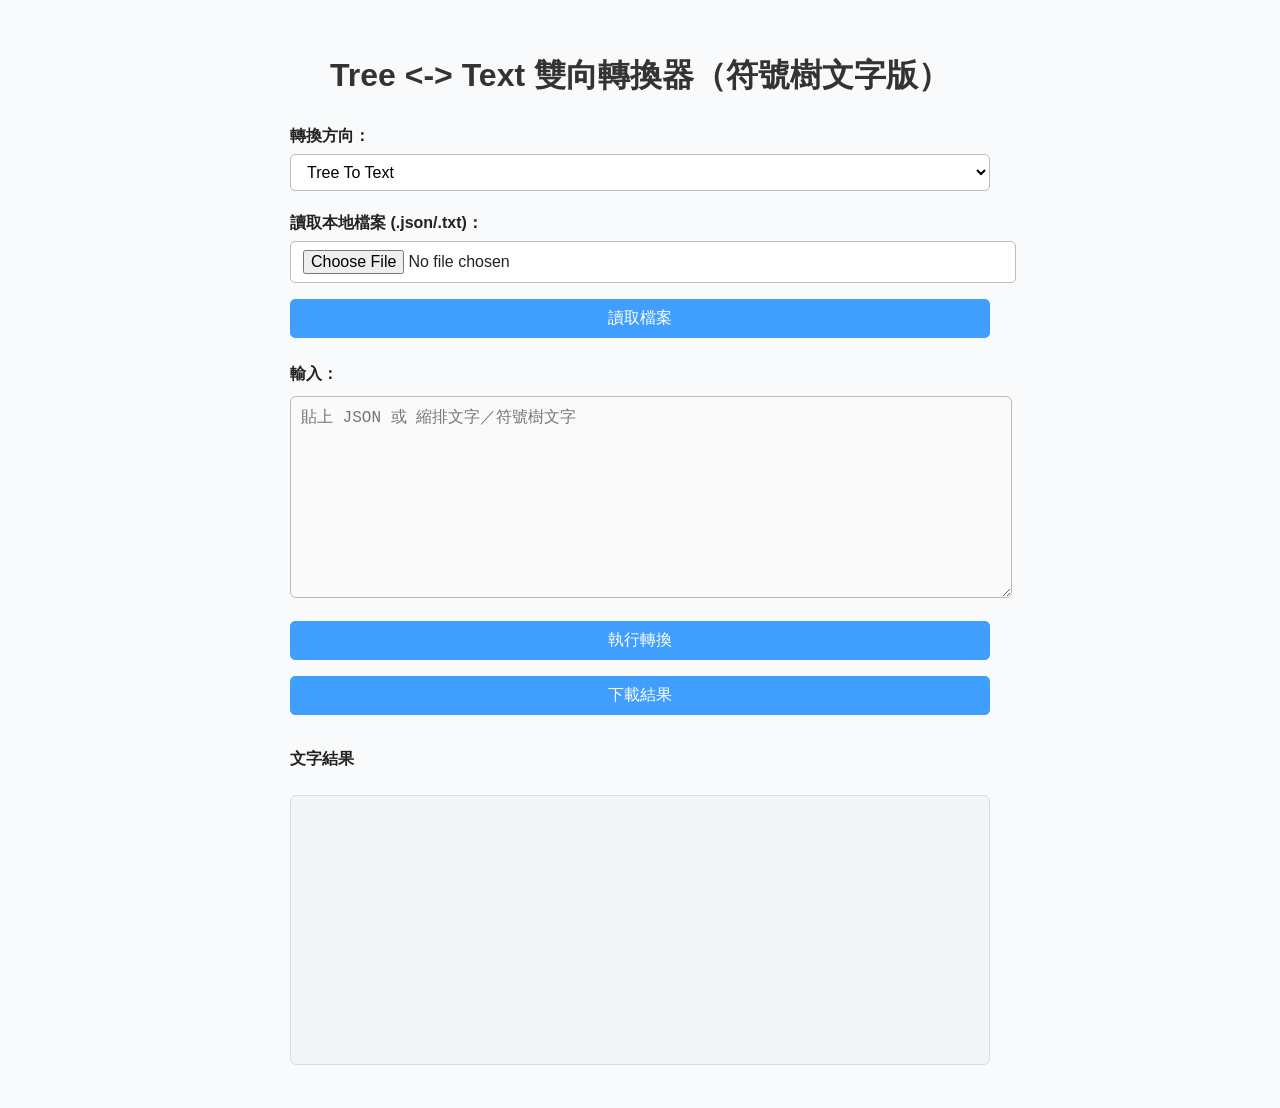
==== index.html @ 37edcde2 "Update and rename TextandTree.html to index.html" ====
<!DOCTYPE html>
<html lang="zh-Hant">
<head>
<meta charset="UTF-8" />
<meta name="viewport" content="width=device-width, initial-scale=1" />
<title>Tree &lt;-&gt; Text 雙向轉換器（符號樹文字版）</title>
<style>
  body {
    font-family: "Microsoft JhengHei", "Segoe UI", Tahoma, Geneva, Verdana, sans-serif;
    max-width: 700px;
    margin: 20px auto;
    background: #f9fafb;
    color: #222;
    line-height: 1.5;
    padding: 10px 20px;
  }
  h1 {
    text-align: center;
    margin-bottom: 25px;
    color: #333;
  }
  label {
    font-weight: 600;
    display: block;
    margin-top: 12px;
  }
  select, button, input[type="file"] {
    font-size: 16px;
    padding: 8px 12px;
    margin-top: 6px;
    border: 1.5px solid #bbb;
    border-radius: 5px;
    background: #fff;
    transition: border-color 0.2s;
    width: 100%;
  }
  select:focus, button:focus, input[type="file"]:focus {
    outline: none;
    border-color: #409eff;
    box-shadow: 0 0 5px rgba(64, 158, 255, 0.5);
  }
  button {
    cursor: pointer;
    background: #409eff;
    color: white;
    border-color: #409eff;
    user-select: none;
    transition: background-color 0.3s;
    margin-top: 16px;
  }
  button:hover {
    background: #66aaff;
  }
  button:active {
    background: #2c79d7;
  }
  textarea {
    width: 100%;
    height: 180px;
    font-family: monospace;
    font-size: 16px;
    margin-top: 10px;
    border: 1.5px solid #bbb;
    border-radius: 6px;
    padding: 10px;
    resize: vertical;
    background: #fafafa;
    color: #222;
    transition: border-color 0.2s;
  }
  textarea:focus {
    outline: none;
    border-color: #409eff;
    box-shadow: 0 0 6px rgba(64, 158, 255, 0.4);
  }
  #outputText {
    background: #f3f6f9;
    border: 1.5px solid #ddd;
    border-radius: 6px;
    padding: 14px;
    font-family: monospace;
    white-space: pre-wrap;
    height: 240px;
    overflow: auto;
    color: #222;
    margin-top: 24px;
  }
</style>
</head>
<body>

<h1>Tree &lt;-&gt; Text 雙向轉換器（符號樹文字版）</h1>

<label for="mode">轉換方向：</label>
<select id="mode">
  <option value="treeToText">Tree To Text</option>
  <option value="textToTree">Text To Tree</option>
</select>

<label for="fileInput" style="margin-top: 20px;">讀取本地檔案 (.json/.txt)：</label>
<input type="file" id="fileInput" accept=".json,.txt" />
<button id="loadBtn">讀取檔案</button>

<label for="inputArea" style="margin-top: 24px;">輸入：</label>
<textarea id="inputArea" placeholder="貼上 JSON 或 縮排文字／符號樹文字"></textarea>

<button id="convertBtn">執行轉換</button>
<button id="downloadBtn">下載結果</button>

<label for="outputText" style="margin-top: 32px;">文字結果</label>
<pre id="outputText" tabindex="0" aria-label="文字輸出區"></pre>

<script>
  let currentTree = null;

  function showError(msg) {
    alert(msg);
  }

  // 縮排/符號樹文字轉樹狀物件
  function textToTree(lines) {
    if (!lines.length) return null;
    const root = { name: lines[0].trim(), children: [] };
    const stack = [root];
    const indentStack = [0];
    for (let i = 1; i < lines.length; i++) {
      const line = lines[i];
      const cleanLine = line.replace(/^[\s│├└─]+/, "");
      const indent = line.match(/^(\s*)/)[1].length;
      const name = cleanLine.trim();
      if (!name) continue;
      const node = { name, children: [] };
      while (indentStack.length && indent <= indentStack[indentStack.length - 1]) {
        stack.pop();
        indentStack.pop();
      }
      const parent = stack[stack.length - 1];
      parent.children.push(node);
      stack.push(node);
      indentStack.push(indent);
    }
    return root;
  }

  // 樹狀物件轉符號樹文字 (├── │ └──)
  function treeToSymbolText(node, prefix = "", isLast = true) {
    if (!node) return "";
    const pointer = isLast ? "└── " : "├── ";
    let line = prefix + pointer + node.name + "\n";
    const children = node.children || [];
    const newPrefix = prefix + (isLast ? "    " : "│   ");
    children.forEach((child, i) => {
      const lastChild = i === children.length - 1;
      line += treeToSymbolText(child, newPrefix, lastChild);
    });
    return line;
  }

  // 讀取本地檔案事件
  document.getElementById("loadBtn").onclick = () => {
    const fileInput = document.getElementById("fileInput");
    if (!fileInput.files.length) {
      showError("請先選擇檔案！");
      return;
    }
    const file = fileInput.files[0];
    const reader = new FileReader();
    reader.onload = e => {
      const text = e.target.result;
      if (file.name.endsWith(".json")) {
        try {
          JSON.parse(text);
          document.getElementById("inputArea").value = text;
        } catch {
          showError("JSON 解析失敗，請檢查檔案內容！");
        }
      } else {
        document.getElementById("inputArea").value = text;
      }
    };
    reader.readAsText(file);
  };

  // 轉換按鈕事件
  document.getElementById("convertBtn").onclick = () => {
    const mode = document.getElementById("mode").value;
    const input = document.getElementById("inputArea").value.trim();

    if (!input) {
      showError("請輸入內容！");
      return;
    }

    if (mode === "treeToText") {
      let tree = null;
      try {
        tree = JSON.parse(input);
      } catch (e) {
        showError("JSON 解析失敗：" + e.message);
        return;
      }
      currentTree = tree;

      // 符號樹文字輸出
      const outText = treeToSymbolText(tree);
      document.getElementById("outputText").textContent = outText;

    } else if (mode === "textToTree") {
      const lines = input.split(/\r?\n/).filter(l => l.trim() !== "");
      const tree = textToTree(lines);
      currentTree = tree;

      // JSON 格式輸出
      document.getElementById("outputText").textContent = JSON.stringify(tree, null, 2);
    }
  };

  // 下載結果按鈕事件
  document.getElementById("downloadBtn").onclick = () => {
    if (!currentTree) {
      showError("請先執行轉換！");
      return;
    }
    const mode = document.getElementById("mode").value;
    let content = "";

    if (mode === "treeToText") {
      content = treeToSymbolText(currentTree);
    } else if (mode === "textToTree") {
      content = JSON.stringify(currentTree, null, 2);
    }

    const blob = new Blob([content], { type: "text/plain;charset=utf-8" });
    const a = document.createElement("a");
    a.href = URL.createObjectURL(blob);
    a.download = mode === "textToTree" ? "tree.json" : "tree.txt";
    a.click();
    URL.revokeObjectURL(a.href);
  };
</script>

</body>
</html>
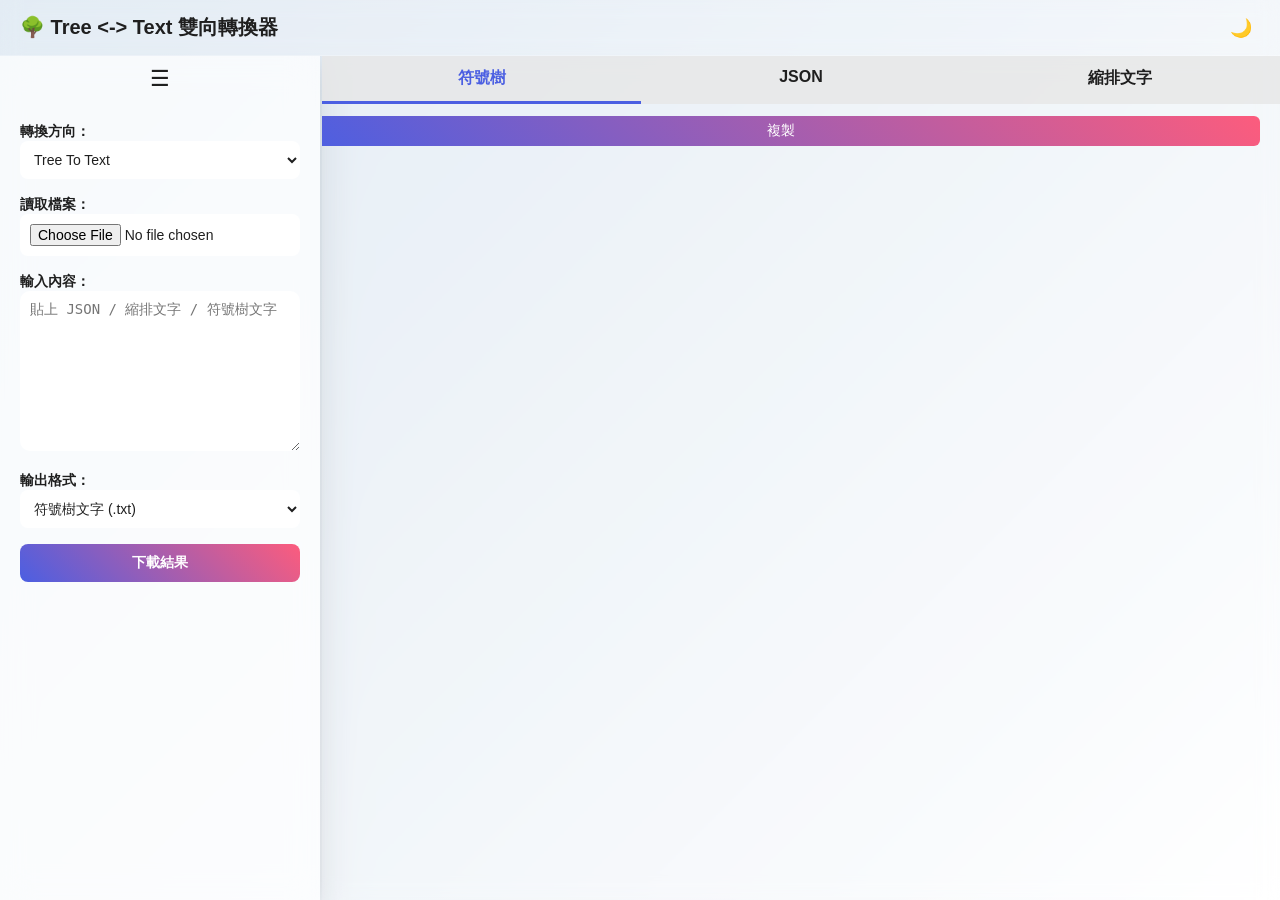
==== commit 314d7e9a: "Update index.html Ver 1.0.0" ====
--- a/index.html
+++ b/index.html
@@ -3,121 +3,368 @@
 <head>
 <meta charset="UTF-8" />
 <meta name="viewport" content="width=device-width, initial-scale=1" />
-<title>Tree &lt;-&gt; Text 雙向轉換器（符號樹文字版）</title>
+<title>Tree &lt;-&gt; Text 雙向轉換器</title>
 <style>
+  :root {
+    --bg-gradient: linear-gradient(135deg, #dfe9f3, #ffffff);
+    --panel-bg: rgba(255,255,255,0.75);
+    --input-bg: rgba(255,255,255,0.95);
+    --text-color: #1f1f1f;
+    --tab-bg: rgba(230,230,230,0.8);
+    --active-tab: #4b5fe2;
+    --btn-gradient: linear-gradient(45deg, #4b5fe2, #fc5c7d);
+  }
+  body.dark {
+    --bg-gradient: linear-gradient(135deg, #1e2026, #3b3f58);
+    --panel-bg: rgba(40,40,50,0.85);
+    --input-bg: rgba(60,60,70,0.95);
+    --text-color: #f2f2f2;
+    --tab-bg: rgba(80,80,90,0.8);
+    --active-tab: #9da6ff;
+    --btn-gradient: linear-gradient(45deg, #6a82fb, #fc5c7d);
+  }
+
+  * { box-sizing: border-box; }
   body {
-    font-family: "Microsoft JhengHei", "Segoe UI", Tahoma, Geneva, Verdana, sans-serif;
-    max-width: 700px;
-    margin: 20px auto;
-    background: #f9fafb;
-    color: #222;
-    line-height: 1.5;
-    padding: 10px 20px;
-  }
-  h1 {
-    text-align: center;
-    margin-bottom: 25px;
-    color: #333;
-  }
+    margin: 0;
+    font-family: "Segoe UI", "Microsoft JhengHei", sans-serif;
+    background: var(--bg-gradient);
+    color: var(--text-color);
+    height: 100vh;
+    display: flex;
+    flex-direction: column;
+    transition: background 0.4s ease;
+  }
+  header {
+    display: flex;
+    justify-content: space-between;
+    align-items: center;
+    padding: 14px 20px;
+    background: rgba(255,255,255,0.15);
+    backdrop-filter: blur(10px);
+    font-size: 20px;
+    font-weight: bold;
+    border-bottom: 1px solid rgba(255,255,255,0.25);
+  }
+  header .toggle-theme {
+    background: transparent;
+    border: none;
+    font-size: 18px;
+    cursor: pointer;
+    color: var(--text-color);
+    padding: 4px 8px;
+    margin: 0;
+    width: auto;
+    height: auto;
+    line-height: 1;
+    transition: background-color 0.3s ease;
+  }
+  header .toggle-theme:hover {
+    background: rgba(255, 255, 255, 0.1);
+    border-radius: 6px;
+  }
+  main {
+    flex: 1;
+    display: flex;
+    overflow: hidden;
+  }
+
+  /* 側邊欄 */
+  .sidebar {
+    width: 320px;
+    background: var(--panel-bg);
+    backdrop-filter: blur(15px);
+    box-shadow: 0 8px 30px rgba(0,0,0,0.15);
+    display: flex;
+    flex-direction: column;
+    transition: width 0.3s;
+    overflow: hidden;
+    position: relative;
+  }
+  .sidebar.collapsed {
+    width: 60px;
+  }
+  .sidebar-toggle {
+    background: none;
+    border: none;
+    font-size: 22px;
+    padding: 10px;
+    cursor: pointer;
+    color: var(--text-color);
+    align-self: flex-end;
+  }
+  .sidebar-content {
+    flex: 1;
+    padding: 20px;
+    display: flex;
+    flex-direction: column;
+    gap: 16px;
+  }
+
+  /* 折疊時顯示圖示模式 */
+  .sidebar.collapsed .sidebar-content > div {
+    display: flex;
+    align-items: center;
+    justify-content: center;
+    position: relative;
+    cursor: pointer;
+  }
+  .sidebar.collapsed label,
+  .sidebar.collapsed select,
+  .sidebar.collapsed textarea,
+  .sidebar.collapsed input,
+  .sidebar.collapsed button.action-btn {
+    display: none;
+  }
+  .sidebar.collapsed .icon-only {
+    display: block;
+    font-size: 22px;
+    cursor: pointer;
+  }
+  .icon-only {
+    display: none;
+  }
+
+  /* Tooltip */
+  .tooltip {
+    position: absolute;
+    left: 60px;
+    background: #000;
+    color: #fff;
+    padding: 6px 10px;
+    font-size: 13px;
+    border-radius: 4px;
+    white-space: nowrap;
+    opacity: 0;
+    transform: translateY(-50%);
+    transition: opacity 0.2s ease;
+    pointer-events: none;
+    top: 50%;
+  }
+  .sidebar.collapsed .sidebar-content > div:hover .tooltip {
+    opacity: 1;
+  }
+
   label {
+    font-size: 14px;
     font-weight: 600;
-    display: block;
-    margin-top: 12px;
   }
   select, button, input[type="file"] {
-    font-size: 16px;
-    padding: 8px 12px;
-    margin-top: 6px;
-    border: 1.5px solid #bbb;
-    border-radius: 5px;
-    background: #fff;
-    transition: border-color 0.2s;
+    font-size: 14px;
+    padding: 10px;
+    border: none;
+    border-radius: 8px;
+    background: var(--input-bg);
+    color: var(--text-color);
     width: 100%;
-  }
-  select:focus, button:focus, input[type="file"]:focus {
-    outline: none;
-    border-color: #409eff;
-    box-shadow: 0 0 5px rgba(64, 158, 255, 0.5);
-  }
-  button {
-    cursor: pointer;
-    background: #409eff;
-    color: white;
-    border-color: #409eff;
-    user-select: none;
-    transition: background-color 0.3s;
-    margin-top: 16px;
-  }
-  button:hover {
-    background: #66aaff;
-  }
-  button:active {
-    background: #2c79d7;
   }
   textarea {
     width: 100%;
-    height: 180px;
+    height: 160px;
+    border: none;
+    border-radius: 10px;
+    padding: 10px;
+    background: var(--input-bg);
+    color: var(--text-color);
     font-family: monospace;
-    font-size: 16px;
-    margin-top: 10px;
-    border: 1.5px solid #bbb;
-    border-radius: 6px;
-    padding: 10px;
-    resize: vertical;
-    background: #fafafa;
-    color: #222;
-    transition: border-color 0.2s;
-  }
-  textarea:focus {
-    outline: none;
-    border-color: #409eff;
-    box-shadow: 0 0 6px rgba(64, 158, 255, 0.4);
-  }
-  #outputText {
-    background: #f3f6f9;
-    border: 1.5px solid #ddd;
-    border-radius: 6px;
-    padding: 14px;
+    font-size: 14px;
+  }
+  button.action-btn {
+    background: var(--btn-gradient);
+    color: white;
+    font-weight: bold;
+    cursor: pointer;
+  }
+  button.action-btn:hover {
+    filter: brightness(1.08);
+  }
+
+  /* 預覽區 */
+  .right-panel {
+    flex: 1;
+    background: rgba(255,255,255,0.12);
+    backdrop-filter: blur(10px);
+    margin-left: 2px;
+    display: flex;
+    flex-direction: column;
+  }
+  .tabs {
+    display: flex;
+    background: var(--tab-bg);
+  }
+  .tab {
+    flex: 1;
+    padding: 12px;
+    text-align: center;
+    cursor: pointer;
+    font-weight: 600;
+    color: var(--text-color);
+    border-bottom: 2px solid transparent;
+    transition: all 0.2s ease;
+  }
+  .tab.active {
+    border-bottom: 3px solid var(--active-tab);
+    color: var(--active-tab);
+  }
+  .tab-content {
+    flex: 1;
+    padding: 20px;
+    overflow: auto;
     font-family: monospace;
     white-space: pre-wrap;
-    height: 240px;
-    overflow: auto;
-    color: #222;
-    margin-top: 24px;
+    position: relative;
+  }
+  .copy-btn {
+    position: absolute;
+    top: 12px;
+    right: 20px;
+    background: var(--btn-gradient);
+    color: white;
+    border: none;
+    border-radius: 6px;
+    padding: 6px 10px;
+    cursor: pointer;
+  }
+
+  /* 側邊欄拖拉條 */
+  .drag-handle {
+    position: absolute;
+    top: 0;
+    right: 0;
+    width: 6px;
+    height: 100%;
+    cursor: ew-resize;
+    background: transparent;
+    z-index: 100;
+  }
+  .drag-handle:hover {
+    background: rgba(100, 100, 100, 0.2);
   }
 </style>
 </head>
 <body>
-
-<h1>Tree &lt;-&gt; Text 雙向轉換器（符號樹文字版）</h1>
-
-<label for="mode">轉換方向：</label>
-<select id="mode">
-  <option value="treeToText">Tree To Text</option>
-  <option value="textToTree">Text To Tree</option>
-</select>
-
-<label for="fileInput" style="margin-top: 20px;">讀取本地檔案 (.json/.txt)：</label>
-<input type="file" id="fileInput" accept=".json,.txt" />
-<button id="loadBtn">讀取檔案</button>
-
-<label for="inputArea" style="margin-top: 24px;">輸入：</label>
-<textarea id="inputArea" placeholder="貼上 JSON 或 縮排文字／符號樹文字"></textarea>
-
-<button id="convertBtn">執行轉換</button>
-<button id="downloadBtn">下載結果</button>
-
-<label for="outputText" style="margin-top: 32px;">文字結果</label>
-<pre id="outputText" tabindex="0" aria-label="文字輸出區"></pre>
+<header>
+  <span>🌳 Tree &lt;-&gt; Text 雙向轉換器</span>
+  <button class="toggle-theme" id="themeBtn">🌙</button>
+</header>
+<main>
+  <!-- 側邊欄 -->
+  <div class="sidebar" id="sidebar">
+    <button class="sidebar-toggle" id="sidebarToggle">☰</button>
+    <div class="sidebar-content">
+      <div>
+        <label>轉換方向：</label>
+        <select id="mode">
+          <option value="treeToText">Tree To Text</option>
+          <option value="textToTree">Text To Tree</option>
+        </select>
+        <span class="icon-only">🔄</span>
+        <span class="tooltip">轉換方向</span>
+      </div>
+      <div>
+        <label>讀取檔案：</label>
+        <input type="file" id="fileInput" accept=".json,.txt">
+        <span class="icon-only">📂</span>
+        <span class="tooltip">讀取檔案</span>
+      </div>
+      <div>
+        <label>輸入內容：</label>
+        <textarea id="inputArea" placeholder="貼上 JSON / 縮排文字 / 符號樹文字"></textarea>
+        <span class="icon-only">📝</span>
+        <span class="tooltip">輸入內容</span>
+      </div>
+      <div>
+        <label>輸出格式：</label>
+        <select id="saveFormat">
+          <option value="txt">符號樹文字 (.txt)</option>
+          <option value="json">JSON (.json)</option>
+        </select>
+        <span class="icon-only">💾</span>
+        <span class="tooltip">輸出格式</span>
+      </div>
+      <button class="action-btn" id="downloadBtn">下載結果</button>
+    </div>
+    <div class="drag-handle" id="dragHandle"></div>
+  </div>
+
+  <!-- 預覽區 -->
+  <div class="right-panel">
+    <div class="tabs">
+      <div class="tab active" data-format="symbol">符號樹</div>
+      <div class="tab" data-format="json">JSON</div>
+      <div class="tab" data-format="indent">縮排文字</div>
+    </div>
+    <div class="tab-content">
+      <button class="copy-btn" id="copyBtn">複製</button>
+      <pre id="outputContent"></pre>
+    </div>
+  </div>
+</main>
 
 <script>
   let currentTree = null;
-
-  function showError(msg) {
-    alert(msg);
-  }
-
-  // 縮排/符號樹文字轉樹狀物件
+  let currentTab = "symbol";
+
+  /* 主題切換 */
+  const body = document.body;
+  const themeBtn = document.getElementById("themeBtn");
+  themeBtn.onclick = () => {
+    body.classList.toggle("dark");
+    themeBtn.textContent = body.classList.contains("dark") ? "☀️" : "🌙";
+    localStorage.setItem("theme", body.classList.contains("dark") ? "dark" : "light");
+  };
+  if(localStorage.getItem("theme")==="dark"){
+    body.classList.add("dark");
+    themeBtn.textContent = "☀️";
+  }
+
+  /* 側邊欄切換 & 寬度調整 */
+  const sidebar = document.getElementById("sidebar");
+  const sidebarToggle = document.getElementById("sidebarToggle");
+  const dragHandle = document.getElementById("dragHandle");
+  let isDragging = false;
+
+  sidebarToggle.onclick = () => {
+    if (sidebar.classList.contains("collapsed")) {
+      sidebar.classList.remove("collapsed");
+      sidebar.style.width = "300px"; // 展開預設寬度
+    } else {
+      sidebar.classList.add("collapsed");
+      sidebar.style.width = "60px"; // 折疊寬度
+    }
+  };
+
+  // 折疊狀態下點擊圖示 → 取消摺疊
+  document.querySelectorAll(".sidebar-content > div").forEach(div=>{
+    div.addEventListener("click", () => {
+      if(sidebar.classList.contains("collapsed")) sidebar.classList.remove("collapsed");
+    });
+  });
+
+  dragHandle.addEventListener("mousedown", (e) => {
+    isDragging = true;
+    document.body.style.userSelect = "none"; // 禁止選取文字
+  });
+
+  window.addEventListener("mouseup", (e) => {
+    if (isDragging) {
+      isDragging = false;
+      document.body.style.userSelect = ""; // 解除禁止
+    }
+  });
+
+  window.addEventListener("mousemove", (e) => {
+    if (!isDragging) return;
+    let newWidth = e.clientX;
+    if (newWidth < 300) newWidth = 300;  // 拖拉最小300px
+    if (newWidth > 600) newWidth = 600;  // 最大600px
+    sidebar.style.width = newWidth + "px";
+    if (sidebar.classList.contains("collapsed")) {
+      sidebar.classList.remove("collapsed");
+    }
+  });
+
+  /* Tree/Text 轉換邏輯 */
   function textToTree(lines) {
     if (!lines.length) return null;
     const root = { name: lines[0].trim(), children: [] };
@@ -134,15 +381,12 @@
         stack.pop();
         indentStack.pop();
       }
-      const parent = stack[stack.length - 1];
-      parent.children.push(node);
+      stack[stack.length - 1].children.push(node);
       stack.push(node);
       indentStack.push(indent);
     }
     return root;
   }
-
-  // 樹狀物件轉符號樹文字 (├── │ └──)
   function treeToSymbolText(node, prefix = "", isLast = true) {
     if (!node) return "";
     const pointer = isLast ? "└── " : "├── ";
@@ -150,94 +394,81 @@
     const children = node.children || [];
     const newPrefix = prefix + (isLast ? "    " : "│   ");
     children.forEach((child, i) => {
-      const lastChild = i === children.length - 1;
-      line += treeToSymbolText(child, newPrefix, lastChild);
+      line += treeToSymbolText(child, newPrefix, i === children.length - 1);
     });
     return line;
   }
-
-  // 讀取本地檔案事件
-  document.getElementById("loadBtn").onclick = () => {
-    const fileInput = document.getElementById("fileInput");
-    if (!fileInput.files.length) {
-      showError("請先選擇檔案！");
-      return;
+  function treeToIndentText(node, indent = 0) {
+    if (!node) return "";
+    let line = " ".repeat(indent * 4) + node.name + "\n";
+    (node.children || []).forEach(child => {
+      line += treeToIndentText(child, indent + 1);
+    });
+    return line;
+  }
+
+  function parseInput() {
+    const input = document.getElementById("inputArea").value.trim();
+    if (!input) return null;
+    try { return JSON.parse(input); }
+    catch {
+      return textToTree(input.split(/\r?\n/).filter(l => l.trim() !== ""));
     }
-    const file = fileInput.files[0];
+  }
+  function updateOutput() {
+    if (!currentTree) { document.getElementById("outputContent").textContent = ""; return; }
+    let out = "";
+    if (currentTab === "symbol") out = treeToSymbolText(currentTree);
+    if (currentTab === "json") out = JSON.stringify(currentTree, null, 2);
+    if (currentTab === "indent") out = treeToIndentText(currentTree);
+    document.getElementById("outputContent").textContent = out;
+    localStorage.setItem("input", document.getElementById("inputArea").value);
+  }
+
+  /* 自動載入上次編輯 */
+  if(localStorage.getItem("input")){
+    document.getElementById("inputArea").value = localStorage.getItem("input");
+    currentTree = parseInput();
+    updateOutput();
+  }
+
+  document.getElementById("inputArea").addEventListener("input", () => {
+    currentTree = parseInput(); updateOutput();
+  });
+  document.querySelectorAll(".tab").forEach(tab => {
+    tab.addEventListener("click", () => {
+      document.querySelectorAll(".tab").forEach(t => t.classList.remove("active"));
+      tab.classList.add("active");
+      currentTab = tab.dataset.format;
+      updateOutput();
+    });
+  });
+
+  document.getElementById("copyBtn").onclick = () => {
+    navigator.clipboard.writeText(document.getElementById("outputContent").textContent)
+      .then(() => alert("已複製到剪貼簿"));
+  };
+  document.getElementById("downloadBtn").onclick = () => {
+    if (!currentTree) return alert("請先輸入內容！");
+    const format = document.getElementById("saveFormat").value;
+    let content = "", filename = "result";
+    if (format === "json") { content = JSON.stringify(currentTree, null, 2); filename += ".json"; }
+    else { content = treeToSymbolText(currentTree); filename += ".txt"; }
+    const blob = new Blob([content], { type: "text/plain;charset=utf-8" });
+    const a = document.createElement("a");
+    a.href = URL.createObjectURL(blob); a.download = filename; a.click();
+  };
+
+  document.getElementById("fileInput").addEventListener("change", e => {
+    const file = e.target.files[0];
+    if (!file) return;
     const reader = new FileReader();
-    reader.onload = e => {
-      const text = e.target.result;
-      if (file.name.endsWith(".json")) {
-        try {
-          JSON.parse(text);
-          document.getElementById("inputArea").value = text;
-        } catch {
-          showError("JSON 解析失敗，請檢查檔案內容！");
-        }
-      } else {
-        document.getElementById("inputArea").value = text;
-      }
+    reader.onload = ev => {
+      document.getElementById("inputArea").value = ev.target.result;
+      currentTree = parseInput(); updateOutput();
     };
     reader.readAsText(file);
-  };
-
-  // 轉換按鈕事件
-  document.getElementById("convertBtn").onclick = () => {
-    const mode = document.getElementById("mode").value;
-    const input = document.getElementById("inputArea").value.trim();
-
-    if (!input) {
-      showError("請輸入內容！");
-      return;
-    }
-
-    if (mode === "treeToText") {
-      let tree = null;
-      try {
-        tree = JSON.parse(input);
-      } catch (e) {
-        showError("JSON 解析失敗：" + e.message);
-        return;
-      }
-      currentTree = tree;
-
-      // 符號樹文字輸出
-      const outText = treeToSymbolText(tree);
-      document.getElementById("outputText").textContent = outText;
-
-    } else if (mode === "textToTree") {
-      const lines = input.split(/\r?\n/).filter(l => l.trim() !== "");
-      const tree = textToTree(lines);
-      currentTree = tree;
-
-      // JSON 格式輸出
-      document.getElementById("outputText").textContent = JSON.stringify(tree, null, 2);
-    }
-  };
-
-  // 下載結果按鈕事件
-  document.getElementById("downloadBtn").onclick = () => {
-    if (!currentTree) {
-      showError("請先執行轉換！");
-      return;
-    }
-    const mode = document.getElementById("mode").value;
-    let content = "";
-
-    if (mode === "treeToText") {
-      content = treeToSymbolText(currentTree);
-    } else if (mode === "textToTree") {
-      content = JSON.stringify(currentTree, null, 2);
-    }
-
-    const blob = new Blob([content], { type: "text/plain;charset=utf-8" });
-    const a = document.createElement("a");
-    a.href = URL.createObjectURL(blob);
-    a.download = mode === "textToTree" ? "tree.json" : "tree.txt";
-    a.click();
-    URL.revokeObjectURL(a.href);
-  };
+  });
 </script>
-
 </body>
 </html>
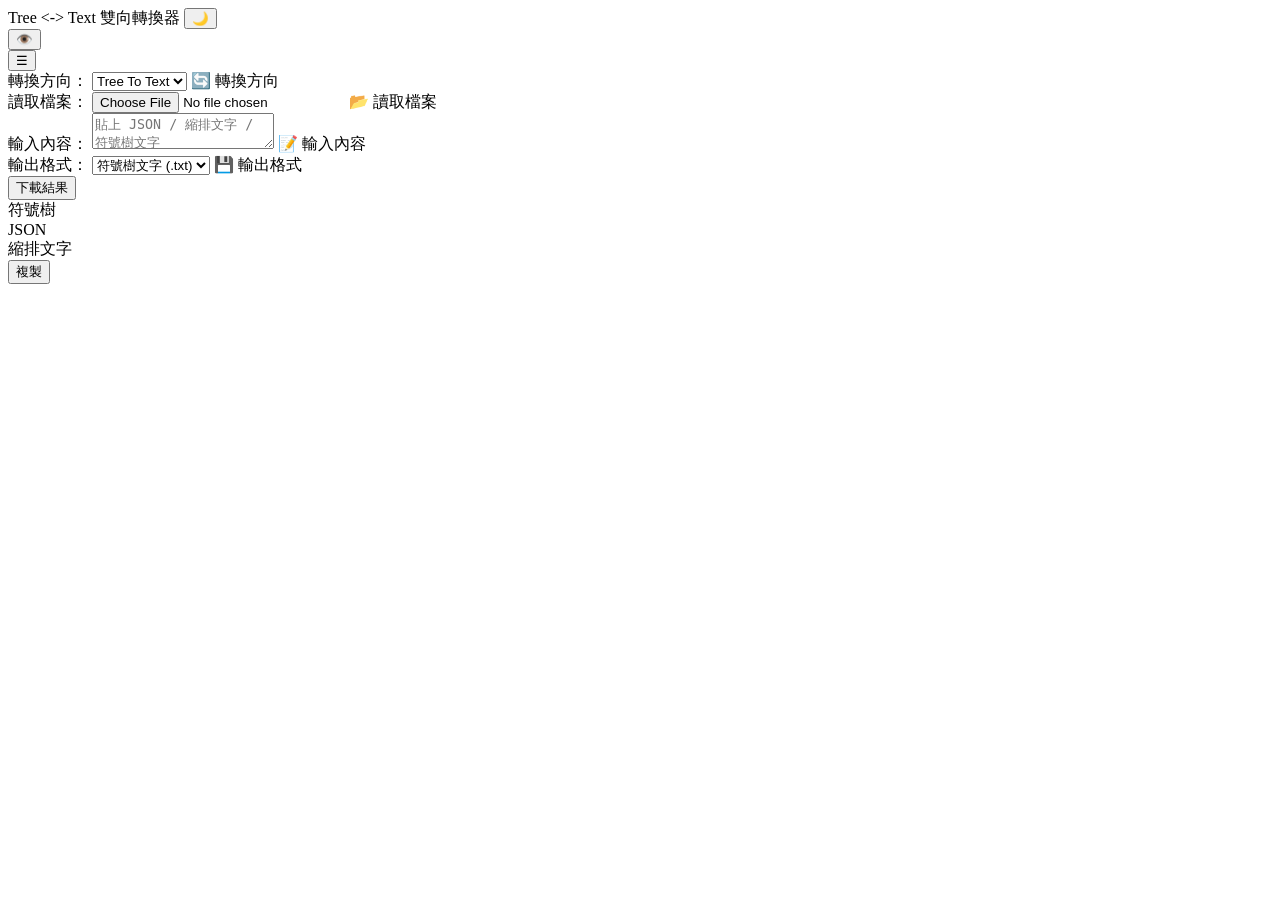
==== commit 8a305a05: "Update index.html Ver 1.0.1 Create Phone UI" ====
--- a/index.html
+++ b/index.html
@@ -1,254 +1,22 @@
 <!DOCTYPE html>
 <html lang="zh-Hant">
 <head>
+<link rel="stylesheet" href="./style.rwd.css" />
+<link rel="stylesheet" href="./global.css" />
 <meta charset="UTF-8" />
 <meta name="viewport" content="width=device-width, initial-scale=1" />
 <title>Tree &lt;-&gt; Text 雙向轉換器</title>
-<style>
-  :root {
-    --bg-gradient: linear-gradient(135deg, #dfe9f3, #ffffff);
-    --panel-bg: rgba(255,255,255,0.75);
-    --input-bg: rgba(255,255,255,0.95);
-    --text-color: #1f1f1f;
-    --tab-bg: rgba(230,230,230,0.8);
-    --active-tab: #4b5fe2;
-    --btn-gradient: linear-gradient(45deg, #4b5fe2, #fc5c7d);
-  }
-  body.dark {
-    --bg-gradient: linear-gradient(135deg, #1e2026, #3b3f58);
-    --panel-bg: rgba(40,40,50,0.85);
-    --input-bg: rgba(60,60,70,0.95);
-    --text-color: #f2f2f2;
-    --tab-bg: rgba(80,80,90,0.8);
-    --active-tab: #9da6ff;
-    --btn-gradient: linear-gradient(45deg, #6a82fb, #fc5c7d);
-  }
-
-  * { box-sizing: border-box; }
-  body {
-    margin: 0;
-    font-family: "Segoe UI", "Microsoft JhengHei", sans-serif;
-    background: var(--bg-gradient);
-    color: var(--text-color);
-    height: 100vh;
-    display: flex;
-    flex-direction: column;
-    transition: background 0.4s ease;
-  }
-  header {
-    display: flex;
-    justify-content: space-between;
-    align-items: center;
-    padding: 14px 20px;
-    background: rgba(255,255,255,0.15);
-    backdrop-filter: blur(10px);
-    font-size: 20px;
-    font-weight: bold;
-    border-bottom: 1px solid rgba(255,255,255,0.25);
-  }
-  header .toggle-theme {
-    background: transparent;
-    border: none;
-    font-size: 18px;
-    cursor: pointer;
-    color: var(--text-color);
-    padding: 4px 8px;
-    margin: 0;
-    width: auto;
-    height: auto;
-    line-height: 1;
-    transition: background-color 0.3s ease;
-  }
-  header .toggle-theme:hover {
-    background: rgba(255, 255, 255, 0.1);
-    border-radius: 6px;
-  }
-  main {
-    flex: 1;
-    display: flex;
-    overflow: hidden;
-  }
-
-  /* 側邊欄 */
-  .sidebar {
-    width: 320px;
-    background: var(--panel-bg);
-    backdrop-filter: blur(15px);
-    box-shadow: 0 8px 30px rgba(0,0,0,0.15);
-    display: flex;
-    flex-direction: column;
-    transition: width 0.3s;
-    overflow: hidden;
-    position: relative;
-  }
-  .sidebar.collapsed {
-    width: 60px;
-  }
-  .sidebar-toggle {
-    background: none;
-    border: none;
-    font-size: 22px;
-    padding: 10px;
-    cursor: pointer;
-    color: var(--text-color);
-    align-self: flex-end;
-  }
-  .sidebar-content {
-    flex: 1;
-    padding: 20px;
-    display: flex;
-    flex-direction: column;
-    gap: 16px;
-  }
-
-  /* 折疊時顯示圖示模式 */
-  .sidebar.collapsed .sidebar-content > div {
-    display: flex;
-    align-items: center;
-    justify-content: center;
-    position: relative;
-    cursor: pointer;
-  }
-  .sidebar.collapsed label,
-  .sidebar.collapsed select,
-  .sidebar.collapsed textarea,
-  .sidebar.collapsed input,
-  .sidebar.collapsed button.action-btn {
-    display: none;
-  }
-  .sidebar.collapsed .icon-only {
-    display: block;
-    font-size: 22px;
-    cursor: pointer;
-  }
-  .icon-only {
-    display: none;
-  }
-
-  /* Tooltip */
-  .tooltip {
-    position: absolute;
-    left: 60px;
-    background: #000;
-    color: #fff;
-    padding: 6px 10px;
-    font-size: 13px;
-    border-radius: 4px;
-    white-space: nowrap;
-    opacity: 0;
-    transform: translateY(-50%);
-    transition: opacity 0.2s ease;
-    pointer-events: none;
-    top: 50%;
-  }
-  .sidebar.collapsed .sidebar-content > div:hover .tooltip {
-    opacity: 1;
-  }
-
-  label {
-    font-size: 14px;
-    font-weight: 600;
-  }
-  select, button, input[type="file"] {
-    font-size: 14px;
-    padding: 10px;
-    border: none;
-    border-radius: 8px;
-    background: var(--input-bg);
-    color: var(--text-color);
-    width: 100%;
-  }
-  textarea {
-    width: 100%;
-    height: 160px;
-    border: none;
-    border-radius: 10px;
-    padding: 10px;
-    background: var(--input-bg);
-    color: var(--text-color);
-    font-family: monospace;
-    font-size: 14px;
-  }
-  button.action-btn {
-    background: var(--btn-gradient);
-    color: white;
-    font-weight: bold;
-    cursor: pointer;
-  }
-  button.action-btn:hover {
-    filter: brightness(1.08);
-  }
-
-  /* 預覽區 */
-  .right-panel {
-    flex: 1;
-    background: rgba(255,255,255,0.12);
-    backdrop-filter: blur(10px);
-    margin-left: 2px;
-    display: flex;
-    flex-direction: column;
-  }
-  .tabs {
-    display: flex;
-    background: var(--tab-bg);
-  }
-  .tab {
-    flex: 1;
-    padding: 12px;
-    text-align: center;
-    cursor: pointer;
-    font-weight: 600;
-    color: var(--text-color);
-    border-bottom: 2px solid transparent;
-    transition: all 0.2s ease;
-  }
-  .tab.active {
-    border-bottom: 3px solid var(--active-tab);
-    color: var(--active-tab);
-  }
-  .tab-content {
-    flex: 1;
-    padding: 20px;
-    overflow: auto;
-    font-family: monospace;
-    white-space: pre-wrap;
-    position: relative;
-  }
-  .copy-btn {
-    position: absolute;
-    top: 12px;
-    right: 20px;
-    background: var(--btn-gradient);
-    color: white;
-    border: none;
-    border-radius: 6px;
-    padding: 6px 10px;
-    cursor: pointer;
-  }
-
-  /* 側邊欄拖拉條 */
-  .drag-handle {
-    position: absolute;
-    top: 0;
-    right: 0;
-    width: 6px;
-    height: 100%;
-    cursor: ew-resize;
-    background: transparent;
-    z-index: 100;
-  }
-  .drag-handle:hover {
-    background: rgba(100, 100, 100, 0.2);
-  }
-</style>
+
 </head>
 <body>
 <header>
-  <span>🌳 Tree &lt;-&gt; Text 雙向轉換器</span>
+  <span> Tree &lt;-&gt; Text 雙向轉換器</span>
   <button class="toggle-theme" id="themeBtn">🌙</button>
 </header>
 <main>
   <!-- 側邊欄 -->
+  <button class="preview-toggle-btn" id="previewToggleBtn" title="顯示預覽">👁️</button>
+
   <div class="sidebar" id="sidebar">
     <button class="sidebar-toggle" id="sidebarToggle">☰</button>
     <div class="sidebar-content">
@@ -425,6 +193,22 @@
     localStorage.setItem("input", document.getElementById("inputArea").value);
   }
 
+  const previewPanel = document.querySelector(".right-panel");
+  const previewToggleBtn = document.getElementById("previewToggleBtn");
+
+  previewToggleBtn.addEventListener("click", () => {
+    previewPanel.classList.toggle("active");
+    previewToggleBtn.textContent = previewPanel.classList.contains("active") ? "隱藏預覽" : "顯示預覽";
+  });
+
+
+// 初始手機版自動隱藏預覽（可選）
+if(window.innerWidth <= 480){
+  previewPanel.classList.add("hidden");
+  previewToggleBtn.textContent = "隱藏預覽";
+}
+
+
   /* 自動載入上次編輯 */
   if(localStorage.getItem("input")){
     document.getElementById("inputArea").value = localStorage.getItem("input");
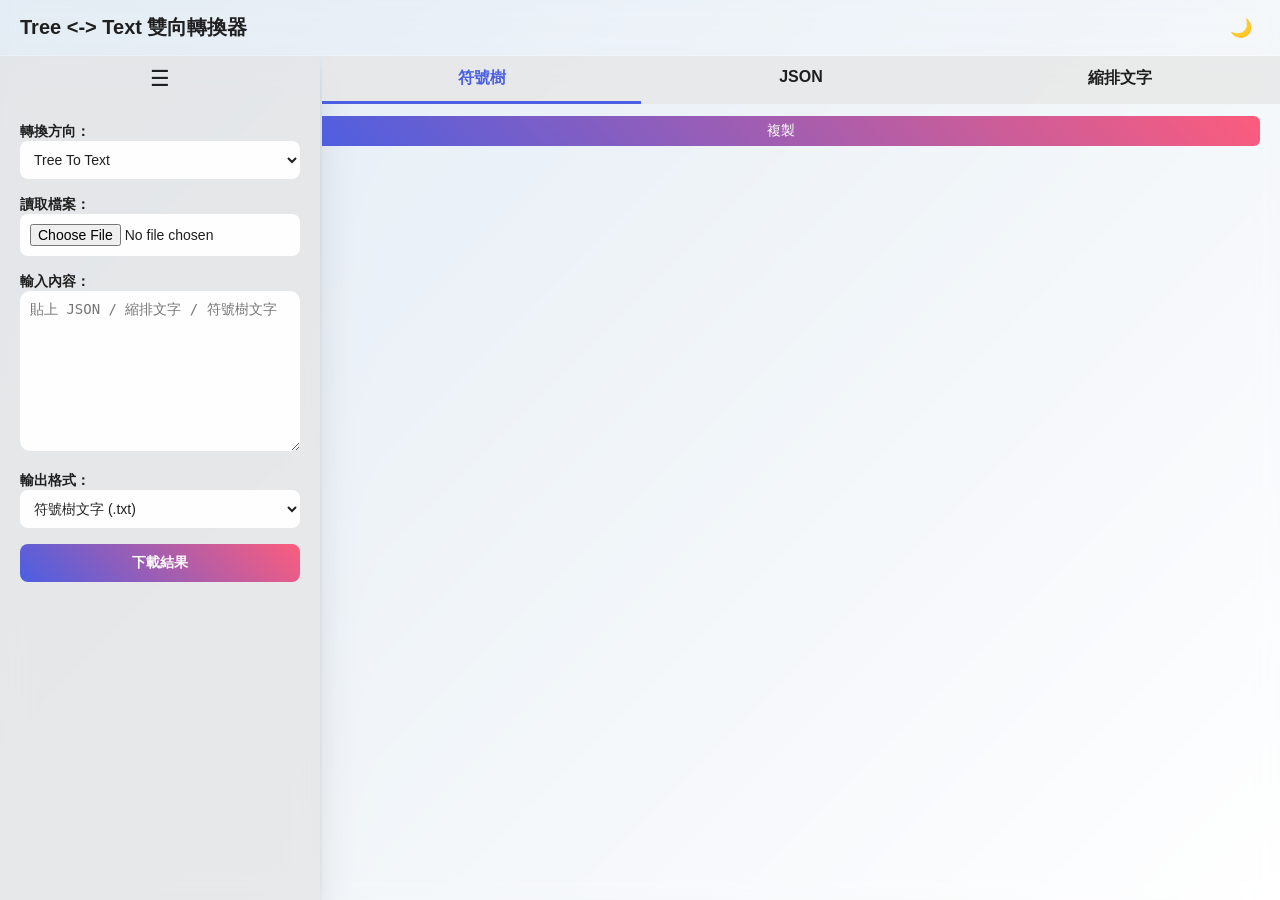
==== commit c8582663: "Update index.html Ver 1.0.2" ====
--- a/index.html
+++ b/index.html
@@ -15,7 +15,8 @@
 </header>
 <main>
   <!-- 側邊欄 -->
-  <button class="preview-toggle-btn" id="previewToggleBtn" title="顯示預覽">👁️</button>
+  <button class="preview-toggle-btn" id="previewToggleBtn" title="顯示預覽"></button>
+
 
   <div class="sidebar" id="sidebar">
     <button class="sidebar-toggle" id="sidebarToggle">☰</button>
@@ -196,18 +197,34 @@
   const previewPanel = document.querySelector(".right-panel");
   const previewToggleBtn = document.getElementById("previewToggleBtn");
 
+  function isMobile() {
+    return window.innerWidth <= 480;
+  }
+
+  // 切換預覽面板
   previewToggleBtn.addEventListener("click", () => {
     previewPanel.classList.toggle("active");
     previewToggleBtn.textContent = previewPanel.classList.contains("active") ? "隱藏預覽" : "顯示預覽";
   });
 
+  // 視窗變動時重設狀態（避免桌面版被隱藏）
+  window.addEventListener("resize", () => {
+    if (!isMobile()) {
+      previewPanel.classList.remove("active");
+      previewToggleBtn.textContent = "顯示預覽";
+    }
+  });
+
+  // 手機版進入時預設隱藏
+  if (isMobile()) {
+    previewPanel.classList.remove("active");
+  }
 
 // 初始手機版自動隱藏預覽（可選）
-if(window.innerWidth <= 480){
-  previewPanel.classList.add("hidden");
-  previewToggleBtn.textContent = "隱藏預覽";
-}
-
+  if(window.innerWidth <= 480){
+    previewPanel.classList.add("hidden");
+    previewToggleBtn.textContent = "顯示預覽";
+  }
 
   /* 自動載入上次編輯 */
   if(localStorage.getItem("input")){
--- a/style.rwd.css
+++ b/style.rwd.css
@@ -0,0 +1,125 @@
+/* 桌面版維持原樣 */
+
+/* 平板/窄版 */
+@media (max-width: 1024px) {
+  main {
+    flex-direction: column;
+    height: 100vh;
+  }
+  .sidebar {
+    width: 100% !important;
+    max-height: 50vh;
+    overflow-y: auto;
+    position: relative;
+    display: flex;
+    flex-direction: column;
+  }
+  .sidebar.collapsed {
+    max-height: 60px !important;
+    height: 60px !important;
+    overflow: hidden;
+  }
+  .sidebar-content {
+    flex: 1 1 auto;
+    overflow-y: auto;
+  }
+  textarea {
+    height: 100%;
+    min-height: 150px;
+    resize: vertical;
+    width: 100% !important;
+    box-sizing: border-box;
+  }
+  select, input[type="file"], button.action-btn, #downloadBtn {
+    width: 100%;
+    box-sizing: border-box;
+  }
+  .right-panel {
+    margin-left: 0;
+    height: auto;
+    overflow-y: auto;
+  }
+  .drag-handle {
+    display: none;
+  }
+  .tabs {
+    flex-wrap: wrap;
+  }
+  .tab {
+    flex: 1 1 45%;
+    margin-bottom: 6px;
+    white-space: normal;
+  }
+}
+
+/* 手機版：輸入全頁 + 預覽浮出 */
+@media (max-width: 480px) {
+  /* 輸入全頁 */
+  .sidebar {
+    max-height: none !important;
+    height: calc(100vh - 50px); /* 扣掉 header */
+  }
+  .sidebar.collapsed {
+    height: 60px !important;
+  }
+  .sidebar-content {
+    height: 100%;
+    overflow-y: auto;
+    padding: 12px;
+    gap: 10px;
+  }
+  textarea {
+    height: calc(100% - 120px) !important;
+    min-height: 200px;
+  }
+
+  /* 預覽浮出 */
+  .right-panel {
+    transition: transform 0.3s ease, opacity 0.3s ease;
+    position: fixed;
+    top: 50px;
+    right: 0;
+    width: 100%;
+    height: calc(100vh - 50px);
+    background: var(--panel-bg);
+    backdrop-filter: blur(10px);
+    box-shadow: -2px 0 8px rgba(0,0,0,0.3);
+    z-index: 1000;
+    overflow-y: auto;
+    transform: translateX(100%);
+    opacity: 0;
+    pointer-events: none;
+  }
+  .right-panel.active {
+    transform: translateX(0);
+    opacity: 1;
+    pointer-events: auto;
+  }
+
+  /* 手機版顯示預覽切換按鈕 */
+  .preview-toggle-btn {
+    display: block !important;
+    position: fixed;
+    bottom: 20px;
+    right: 20px;
+    z-index: 1100;
+    background: var(--btn-gradient);
+    border: none;
+    color: white;
+    padding: 12px 18px;
+    border-radius: 50px;
+    font-size: 18px;
+    box-shadow: 0 4px 10px rgba(0,0,0,0.3);
+    cursor: pointer;
+    user-select: none;
+    transition: background 0.3s ease;
+  }
+  .preview-toggle-btn:hover {
+    background: var(--active-tab);
+  }
+}
+
+/* 桌面版隱藏按鈕 */
+.preview-toggle-btn {
+  display: none;
+}
--- a/global.css
+++ b/global.css
@@ -0,0 +1,235 @@
+:root {
+    --bg-gradient: linear-gradient(135deg, #dfe9f3, #ffffff);
+    --panel-bg: rgba(228, 228, 228, 0.75);
+    --input-bg: rgba(255,255,255,0.95);
+    --text-color: #1f1f1f;
+    --tab-bg: rgba(230,230,230,0.8);
+    --active-tab: #4b5fe2;
+    --btn-gradient: linear-gradient(45deg, #4b5fe2, #fc5c7d);
+  }
+  body.dark {
+    --bg-gradient: linear-gradient(135deg, #1e2026, #3b3f58);
+    --panel-bg: rgba(40,40,50,0.85);
+    --input-bg: rgba(60,60,70,0.95);
+    --text-color: #f2f2f2;
+    --tab-bg: rgba(80,80,90,0.8);
+    --active-tab: #9da6ff;
+    --btn-gradient: linear-gradient(45deg, #6a82fb, #fc5c7d);
+  }
+
+  * { box-sizing: border-box; }
+  body {
+    margin: 0;
+    font-family: "Segoe UI", "Microsoft JhengHei", sans-serif;
+    background: var(--bg-gradient);
+    color: var(--text-color);
+    height: 100vh;
+    display: flex;
+    flex-direction: column;
+    transition: background 0.4s ease;
+  }
+  header {
+    display: flex;
+    justify-content: space-between;
+    align-items: center;
+    padding: 14px 20px;
+    background: rgba(255,255,255,0.15);
+    backdrop-filter: blur(10px);
+    font-size: 20px;
+    font-weight: bold;
+    border-bottom: 1px solid rgba(255,255,255,0.25);
+  }
+  header .toggle-theme {
+    background: transparent;
+    border: none;
+    font-size: 18px;
+    cursor: pointer;
+    color: var(--text-color);
+    padding: 4px 8px;
+    margin: 0;
+    width: auto;
+    height: auto;
+    line-height: 1;
+    transition: background-color 0.3s ease;
+  }
+  header .toggle-theme:hover {
+    background: rgba(255, 255, 255, 0.1);
+    border-radius: 6px;
+  }
+  main {
+    flex: 1;
+    display: flex;
+    overflow: hidden;
+  }
+
+  /* 側邊欄 */
+  .sidebar {
+    width: 320px;
+    background: var(--panel-bg);
+    backdrop-filter: blur(15px);
+    box-shadow: 0 8px 30px rgba(0,0,0,0.15);
+    display: flex;
+    flex-direction: column;
+    transition: width 0.3s;
+    overflow: hidden;
+    position: relative;
+  }
+  .sidebar.collapsed {
+    width: 60px;
+  }
+  .sidebar-toggle {
+    background: none;
+    border: none;
+    font-size: 22px;
+    padding: 10px;
+    cursor: pointer;
+    color: var(--text-color);
+    align-self: flex-end;
+  }
+  .sidebar-content {
+    flex: 1;
+    padding: 20px;
+    display: flex;
+    flex-direction: column;
+    gap: 16px;
+  }
+
+  /* 折疊時顯示圖示模式 */
+  .sidebar.collapsed .sidebar-content > div {
+    display: flex;
+    align-items: center;
+    justify-content: center;
+    position: relative;
+    cursor: pointer;
+  }
+  .sidebar.collapsed label,
+  .sidebar.collapsed select,
+  .sidebar.collapsed textarea,
+  .sidebar.collapsed input,
+  .sidebar.collapsed button.action-btn {
+    display: none;
+  }
+  .sidebar.collapsed .icon-only {
+    display: block;
+    font-size: 22px;
+    cursor: pointer;
+  }
+  .icon-only {
+    display: none;
+  }
+
+  /* Tooltip */
+  .tooltip {
+    position: absolute;
+    left: 60px;
+    background: #000;
+    color: #cfcbcb;
+    padding: 6px 10px;
+    font-size: 13px;
+    border-radius: 4px;
+    white-space: nowrap;
+    opacity: 0;
+    transform: translateY(-50%);
+    transition: opacity 0.2s ease;
+    pointer-events: none;
+    top: 50%;
+  }
+  .sidebar.collapsed .sidebar-content > div:hover .tooltip {
+    opacity: 1;
+  }
+
+  label {
+    font-size: 14px;
+    font-weight: 600;
+  }
+  select, button, input[type="file"] {
+    font-size: 14px;
+    padding: 10px;
+    border: none;
+    border-radius: 8px;
+    background: var(--input-bg);
+    color: var(--text-color);
+    width: 100%;
+  }
+  textarea {
+    width: 100%;
+    height: 160px;
+    border: none;
+    border-radius: 10px;
+    padding: 10px;
+    background: var(--input-bg);
+    color: var(--text-color);
+    font-family: monospace;
+    font-size: 14px;
+  }
+  button.action-btn {
+    background: var(--btn-gradient);
+    color: white;
+    font-weight: bold;
+    cursor: pointer;
+  }
+  button.action-btn:hover {
+    filter: brightness(1.08);
+  }
+
+  /* 預覽區 */
+  .right-panel {
+    flex: 1;
+    background: rgba(255,255,255,0.12);
+    backdrop-filter: blur(10px);
+    margin-left: 2px;
+    display: flex;
+    flex-direction: column;
+  }
+  .tabs {
+    display: flex;
+    background: var(--tab-bg);
+  }
+  .tab {
+    flex: 1;
+    padding: 12px;
+    text-align: center;
+    cursor: pointer;
+    font-weight: 600;
+    color: var(--text-color);
+    border-bottom: 2px solid transparent;
+    transition: all 0.2s ease;
+  }
+  .tab.active {
+    border-bottom: 3px solid var(--active-tab);
+    color: var(--active-tab);
+  }
+  .tab-content {
+    flex: 1;
+    padding: 20px;
+    overflow: auto;
+    font-family: monospace;
+    white-space: pre-wrap;
+    position: relative;
+  }
+  .copy-btn {
+    position: absolute;
+    top: 12px;
+    right: 20px;
+    background: var(--btn-gradient);
+    color: white;
+    border: none;
+    border-radius: 6px;
+    padding: 6px 10px;
+    cursor: pointer;
+  }
+
+  /* 側邊欄拖拉條 */
+  .drag-handle {
+    position: absolute;
+    top: 0;
+    right: 0;
+    width: 6px;
+    height: 100%;
+    cursor: ew-resize;
+    background: transparent;
+    z-index: 100;
+  }
+  .drag-handle:hover {
+    background: rgba(100, 100, 100, 0.2);
+  }
